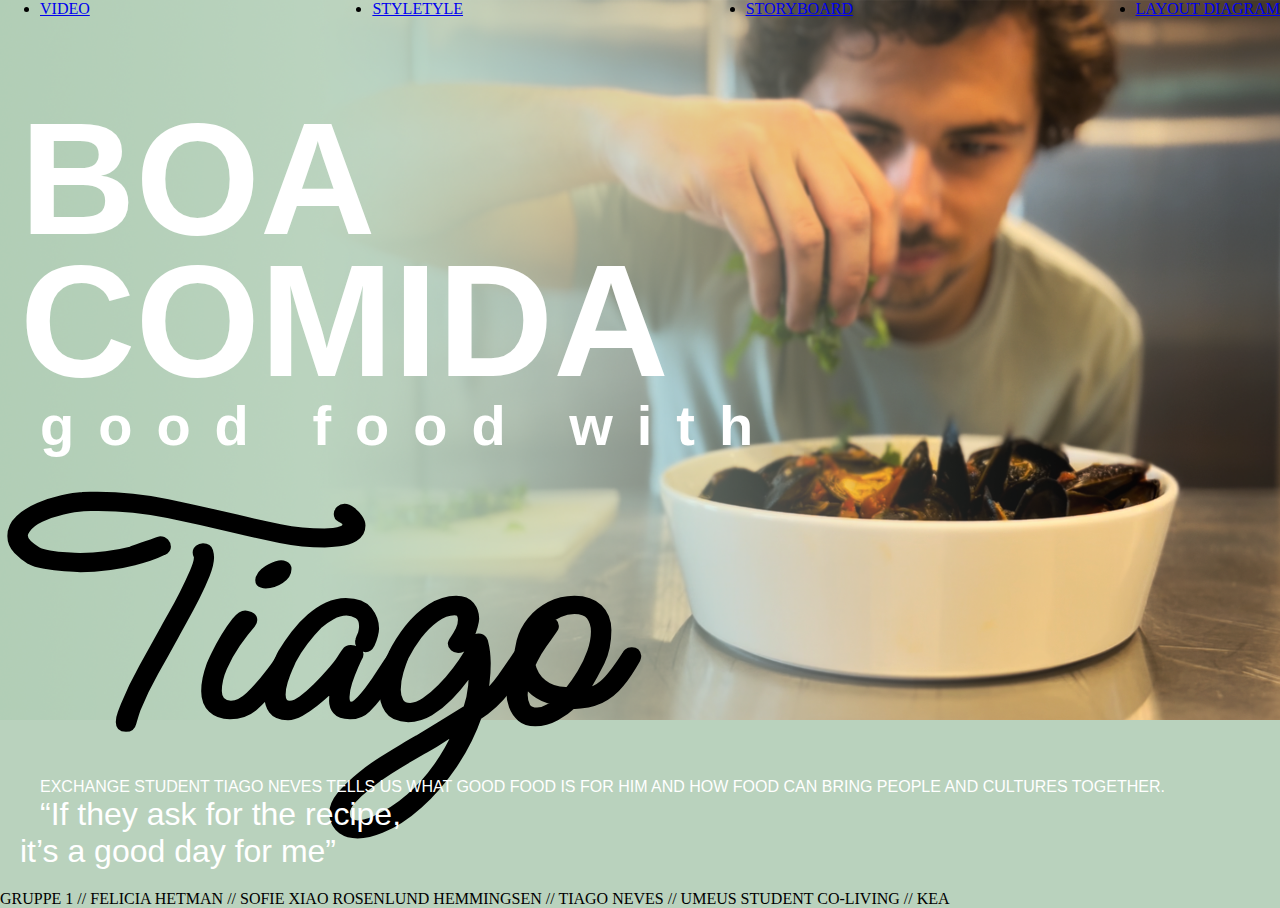
==== index.html @ 356bae7f "First commit" ====
<html lang="en">
  <head>
    <meta charset="UTF-8" />
    <meta http-equiv="X-UA-Compatible" content="IE=edge" />
    <meta name="viewport" content="width=device-width, initial-scale=1.0" />
    <meta name="robots" content="noindex" />
    <link rel="stylesheet" href="style.css" />
    <title>Pilot Video</title>
  </head>
  <body class="splash">
    <header>
      <nav>
        <ul>
          <li><a href="video.html">VIDEO</a></li>
          <li><a href="styletile.html">STYLETYLE</a></li>
          <li><a href="storyboard.html">STORYBOARD</a></li>
          <li><a href="layout.html">LAYOUT DIAGRAM</a></li>
        </ul>
      </nav>
    </header>
    <main>
      <section>
        <header>
          <h1 class="titel1">
            BOA <br />
            COMIDA
          </h1>
          <h3 class="titel2">good food with</h3>
          <h2 class="titel3">Tiago</h2>
        </header>
        <article>
          <div class="copy">
            <p>EXCHANGE STUDENT TIAGO NEVES TELLS US WHAT GOOD FOOD IS FOR HIM AND HOW FOOD CAN BRING PEOPLE AND CULTURES TOGETHER.</p>
          </div>
          <div>
            <q
              >If they ask for the recipe,<br />
              it’s a good day for me</q
            >
          </div>
        </article>
      </section>
    </main>
    <footer>
      <div>GRUPPE 1 // FELICIA HETMAN // SOFIE XIAO ROSENLUND HEMMINGSEN // TIAGO NEVES // UMEUS STUDENT CO-LIVING // KEA</div>
    </footer>
    <script src="script.js"></script>
  </body>
</html>
---- style.css ----
/* Global styles */
* {
  margin: 0;
  box-sizing: border-box;
}
html {
  font-size: 16px;
  background-color: #b9d2bd;
}

img,
video {
  width: 100%;
  height: auto;
  display: block;
}
@font-face {
  font-family: ms madi;
  src: url("fonts/msmadi-regular-webfont.woff2") format(woff2);
}
@font-face {
  font-family: bebas;
  src: url("fonts/bebasneue-regular-webfont.woff2") format(woff2);
}

/* forside billede */
.splash {
  max-width: none;
  width: 100%;
  height: 100vh;
  background-image: url(tiago_gradient.png);
  background-size: 100%;
  background-repeat: no-repeat;
  margin: 0;
  display: grid;
  grid-template-columns: 1fr;
  grid-template-rows: 1fr 1fr 1fr;
}
main {
  margin: 20px;
}
nav ul {
  display: flex;
  flex-flow: wrap;
  justify-content: space-between;
}

.titel1 {
  font-size: 10rem;
  font-family: Geneva, Tahoma, sans-serif;
  line-height: 0.89;
  margin-top: 70px;
  color: white;
  grid-column: 1 / span 1;
}

.titel2 {
  font-family: Geneva, Tahoma, sans-serif;
  font-size: 3.5rem;
  letter-spacing: 1.5rem;
  margin-left: 20px;
  color: white;
}
.titel3 {
  font-size: 20rem;
  font-family: ms madi;
}

p {
  font-family: Geneva, Tahoma, sans-serif;
  font-size: 1rem;
  margin-left: 20px;
  color: white;
}
q {
  font-family: Geneva, Tahoma, sans-serif;
  font-size: 2rem;
  margin-left: 20px;
  color: white;
}

iframe {
  width: 100%;
  height: auto;
  aspect-ration: 16/9;
}
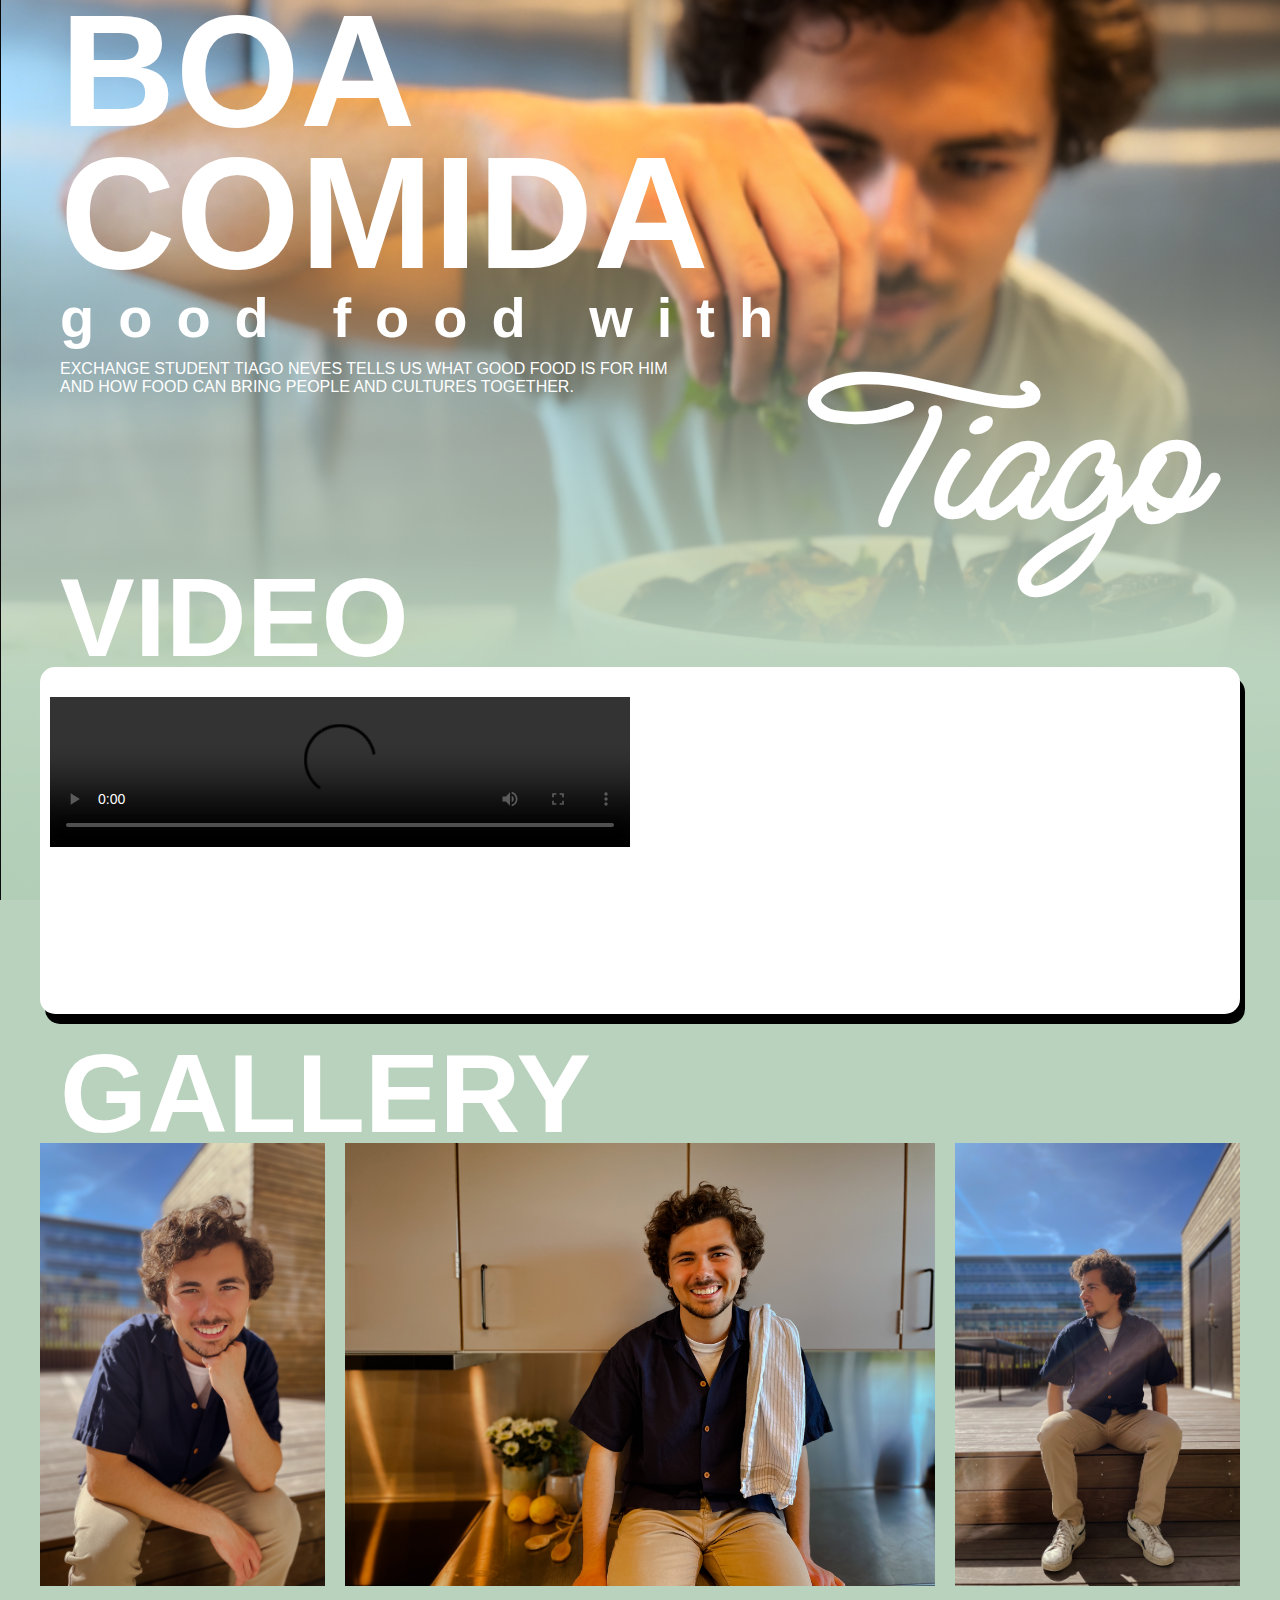
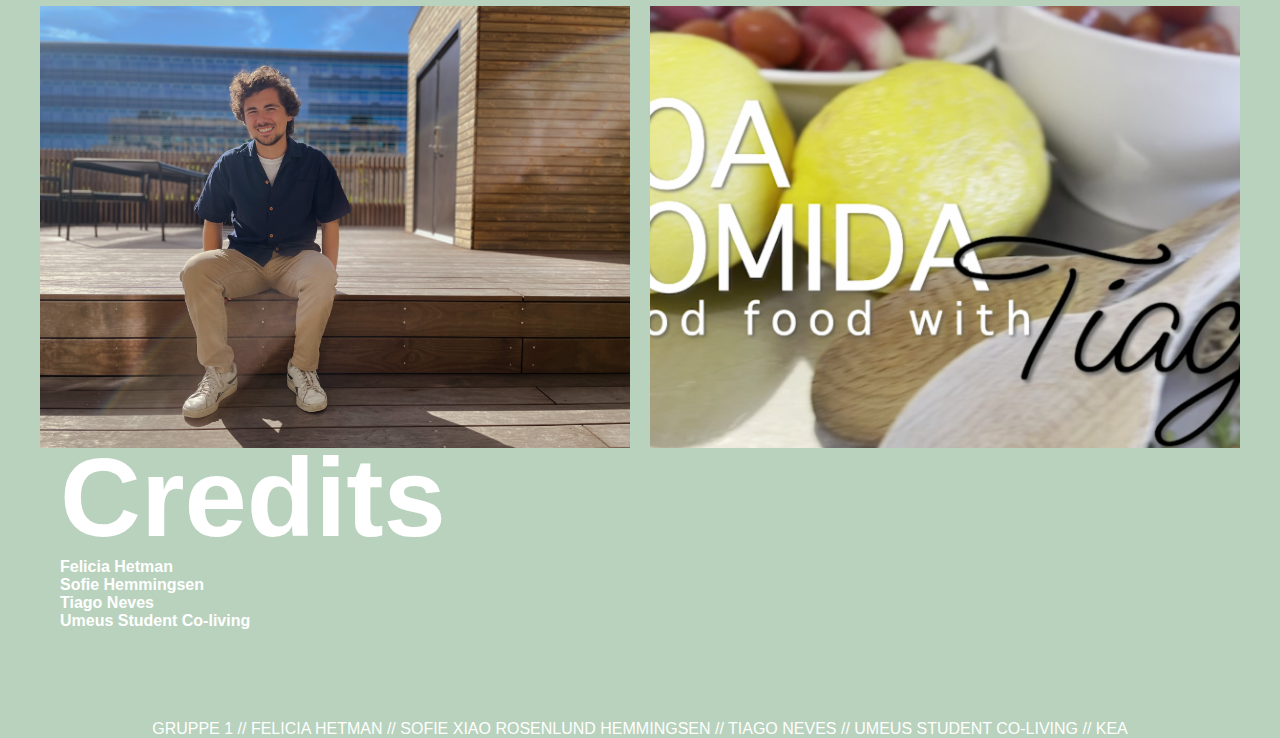
==== commit 393c912a: "udkast1" ====
--- a/index.html
+++ b/index.html
@@ -1,3 +1,4 @@
+<!DOCTYPE html>
 <html lang="en">
   <head>
     <meta charset="UTF-8" />
@@ -8,37 +9,42 @@
     <title>Pilot Video</title>
   </head>
   <body class="splash">
-    <header>
-      <nav>
-        <ul>
-          <li><a href="video.html">VIDEO</a></li>
-          <li><a href="styletile.html">STYLETYLE</a></li>
-          <li><a href="storyboard.html">STORYBOARD</a></li>
-          <li><a href="layout.html">LAYOUT DIAGRAM</a></li>
-        </ul>
-      </nav>
-    </header>
     <main>
       <section>
-        <header>
-          <h1 class="titel1">
-            BOA <br />
-            COMIDA
-          </h1>
-          <h3 class="titel2">good food with</h3>
+        <h1 class="titel1">
+          BOA <br />
+          COMIDA
+        </h1>
+        <h3 class="titel2">good food with</h3>
+        <div class="grid_2">
           <h2 class="titel3">Tiago</h2>
-        </header>
-        <article>
-          <div class="copy">
-            <p>EXCHANGE STUDENT TIAGO NEVES TELLS US WHAT GOOD FOOD IS FOR HIM AND HOW FOOD CAN BRING PEOPLE AND CULTURES TOGETHER.</p>
-          </div>
-          <div>
-            <q
-              >If they ask for the recipe,<br />
-              it’s a good day for me</q
-            >
-          </div>
-        </article>
+          <p class="copy">
+            EXCHANGE STUDENT TIAGO NEVES TELLS US WHAT GOOD FOOD IS FOR HIM <br />
+            AND HOW FOOD CAN BRING PEOPLE AND CULTURES TOGETHER.
+          </p>
+        </div>
+        <div class="billede1"><img src="tiago_gradient2.png" alt="tiago" /></div>
+        <h1 class="col1">VIDEO</h1>
+        <div class="grid_1-1">
+          <video controls class="col2" src="https://feliciahetman.dk/kea/05_indhold/video_tiago/pilotvideo.mp4"></video>
+          <iframe class="col3" width="560" height="315" src="https://www.youtube.com/embed/4b5IXD-we_M" title="YouTube video player" frameborder="0" allow="accelerometer; autoplay; clipboard-write; encrypted-media; gyroscope; picture-in-picture" allowfullscreen></iframe>
+        </div>
+        <h1>GALLERY</h1>
+
+        <div class="gallery">
+          <img class="landscape image1" src="tiago_kitchen.jpg" alt="sitting on kitchen top" />
+          <img class="portrait image2" src="tiago_hand.JPG" alt="man smiling" />
+          <img class="portrait image3" src="tiago_look.JPG" alt="man looking other way" />
+          <img class="landscape image4" src="tiago_sitting.JPG" alt="sitting man" />
+          <img class="landscape image5" src="boa_comida.png" alt="logo" />
+        </div>
+        <h1>Credits</h1>
+        <h2>
+          Felicia Hetman <br />
+          Sofie Hemmingsen <br />
+          Tiago Neves <br />
+          Umeus Student Co-living
+        </h2>
       </section>
     </main>
     <footer>
--- a/style.css
+++ b/style.css
@@ -7,63 +7,82 @@
   font-size: 16px;
   background-color: #b9d2bd;
 }
-
-img,
+main {
+  max-width: 1200px;
+  margin: 0 auto;
+  align-content: center;
+}
+
+img {
+  width: 100%;
+  height: auto;
+  display: block;
+}
 video {
   width: 100%;
   height: auto;
   display: block;
+
+  padding-block: 20px;
 }
 @font-face {
   font-family: ms madi;
   src: url("fonts/msmadi-regular-webfont.woff2") format(woff2);
 }
 @font-face {
-  font-family: bebas;
-  src: url("fonts/bebasneue-regular-webfont.woff2") format(woff2);
-}
-
-/* forside billede */
-.splash {
-  max-width: none;
-  width: 100%;
-  height: 100vh;
-  background-image: url(tiago_gradient.png);
-  background-size: 100%;
-  background-repeat: no-repeat;
-  margin: 0;
+  font-family: dinbold;
+  src: url("fonts/din-bold-webfont.woff2") format(woff2);
+}
+
+/* mobile first */
+h1 {
+  font-size: 5rem;
+  font-family: Geneva, Tahoma, sans-serif;
+  line-height: 0.89;
+  margin-left: 20px;
+  color: white;
+}
+
+h2 {
+  font-size: 1rem;
+  font-family: Geneva, Tahoma, sans-serif;
+  margin-block: 10px;
+  margin-left: 20px;
+  color: white;
+}
+
+.titel1 {
+  font-size: 7rem;
+  font-family: Geneva, Tahoma, sans-serif;
+  line-height: 0.89;
+  color: white;
+}
+
+.titel2 {
+  font-family: Geneva, Tahoma, sans-serif;
+  font-size: 2rem;
+  letter-spacing: 1rem;
+  margin-left: 20px;
+  color: white;
+  grid-column: 1 / span 2;
+}
+
+.titel3 {
+  font-family: ms madi, Geneva, Tahoma, sans-serif;
+  font-size: 10rem;
+  margin-top: 0%;
+  margin-left: 20px;
+  grid-column: 1 / span 2;
+}
+.grid_2 {
   display: grid;
-  grid-template-columns: 1fr;
-  grid-template-rows: 1fr 1fr 1fr;
-}
-main {
-  margin: 20px;
-}
-nav ul {
-  display: flex;
-  flex-flow: wrap;
-  justify-content: space-between;
-}
-
-.titel1 {
-  font-size: 10rem;
-  font-family: Geneva, Tahoma, sans-serif;
-  line-height: 0.89;
-  margin-top: 70px;
-  color: white;
-  grid-column: 1 / span 1;
-}
-
-.titel2 {
-  font-family: Geneva, Tahoma, sans-serif;
-  font-size: 3.5rem;
-  letter-spacing: 1.5rem;
-  margin-left: 20px;
-  color: white;
-}
-.titel3 {
-  font-size: 20rem;
-  font-family: ms madi;
+}
+.copy {
+  grid-column: 1 / span 2;
+  grid-row: 1;
+}
+.billede1 {
+  padding-block: 10px;
 }
 
 p {
@@ -72,15 +91,171 @@
   margin-left: 20px;
   color: white;
 }
-q {
-  font-family: Geneva, Tahoma, sans-serif;
-  font-size: 2rem;
-  margin-left: 20px;
-  color: white;
-}
-
+
+footer {
+  font-family: Geneva, Tahoma, sans-serif, "Helvetica Neue", sans-serif;
+  text-align: center;
+  font-size: 1rem;
+  margin-top: 80px;
+  position: sticky;
+  /* top: 100vh; */
+  color: white;
+}
+
+/* gallery */
+.gallery {
+  display: grid;
+  grid-gap: 20px;
+  align-items: stretch;
+}
+
+.landscape {
+  grid-column: 1 / span 2;
+}
+.portrait {
+  grid-row: 2 / span1;
+}
+.image2 {
+  grid-column: 1 / span1;
+}
+
+.image3 {
+  grid-column: 2 / span1;
+}
+
+/* Desktop */
+@media (min-width: 1000px) {
+  .splash {
+    max-width: none;
+    width: 100%;
+    height: 100vh;
+    background-image: url(tiago_gradient2.png);
+    background-repeat: no-repeat;
+    margin: 0;
+    background-size: cover;
+  }
+
+  .overtitel {
+    display: grid;
+    grid-template-rows: repeat(4, 1fr);
+    grid-template-columns: 1fr 1fr 1fr 1fr;
+  }
+  h1 {
+    font-size: 7rem;
+    font-family: Geneva, Tahoma, sans-serif;
+    line-height: 0.89;
+    margin-left: 20px;
+    color: white;
+  }
+
+  .titel1 {
+    font-size: 10rem;
+    font-family: Geneva, Tahoma, sans-serif;
+    line-height: 0.89;
+    color: white;
+  }
+
+  .titel2 {
+    font-family: Geneva, Tahoma, sans-serif;
+    font-size: 3.5rem;
+    letter-spacing: 1.5rem;
+    margin-left: 20px;
+    color: white;
+    grid-column: 1 / span 2;
+  }
+
+  .titel3 {
+    font-family: ms madi, Geneva, Tahoma, sans-serif;
+    font-size: 13rem;
+    margin-top: 0%;
+    margin-left: 20px;
+    grid-column: 8 / span 2;
+  }
+  .grid_2 {
+    display: grid;
+  }
+  .copy {
+    grid-column: 1 / span 2;
+    grid-row: 1;
+  }
+
+  p {
+    font-family: Geneva, Tahoma, sans-serif;
+    font-size: 1rem;
+    margin-left: 20px;
+    color: white;
+    padding-block: 10px;
+  }
+  .billede1 {
+    display: none;
+  }
+
+  /* video grid */
+  .grid_1-1 {
+    display: grid;
+    grid-template-columns: 1fr 1fr;
+    gap: 20px;
+    background-color: white;
+    padding: 10px;
+    margin-bottom: 30px;
+    border-radius: 15px;
+    box-shadow: 5px 10px;
+  }
+
+  .col2 {
+    grid-column: 1;
+    grid-row: 1;
+  }
+  .col3 {
+    grid-column: 2;
+    grid-row: 1;
+  }
+
+  /* gallery */
+
+  .gallery {
+    display: grid;
+    grid-gap: 20px;
+    grid-template-columns: 1fr 1fr 1fr 1fr;
+    grid-template-rows: 1fr 1fr;
+  }
+  .gallery img {
+    object-fit: cover;
+  }
+
+  .image2 {
+    grid-column: 1;
+    grid-row: 1;
+  }
+  .image1 {
+    grid-column: 2 / span 2;
+    grid-row: 1;
+  }
+
+  .image3 {
+    grid-column: 4 / span 1;
+    grid-row: 1;
+  }
+  .image4 {
+    grid-column: 1 / span 2;
+    grid-row: 2;
+  }
+  .image5 {
+    grid-column: 3 / span 2;
+    grid-row: 2;
+  }
+}
+
+/* Responsive layout - makes the two columns stack on top of each other instead of next to each other */
+@media screen and (max-width: 600px) {
+  .column {
+    flex: 100%;
+    max-width: 100%;
+  }
+}
 iframe {
   width: 100%;
   height: auto;
-  aspect-ration: 16/9;
-}
+  aspect-ratio: 16/9;
+  padding-top: 20px;
+}
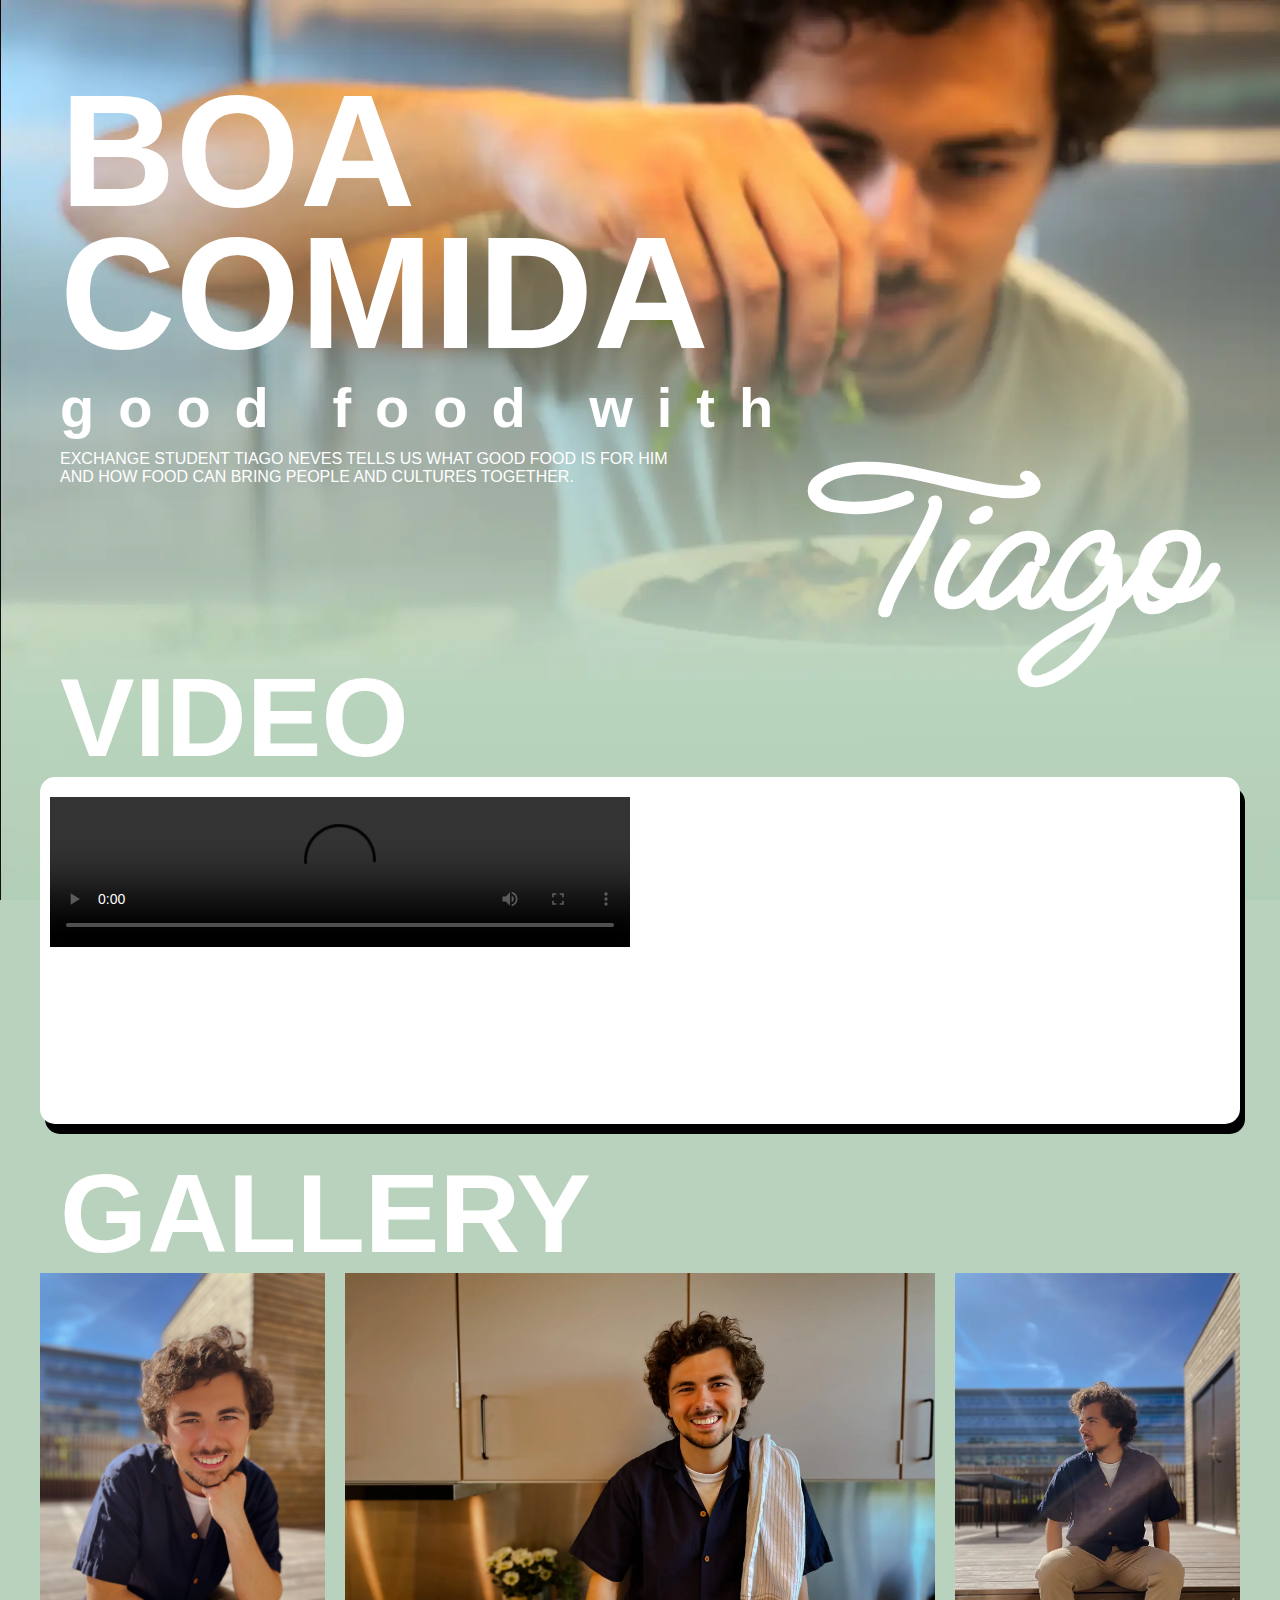
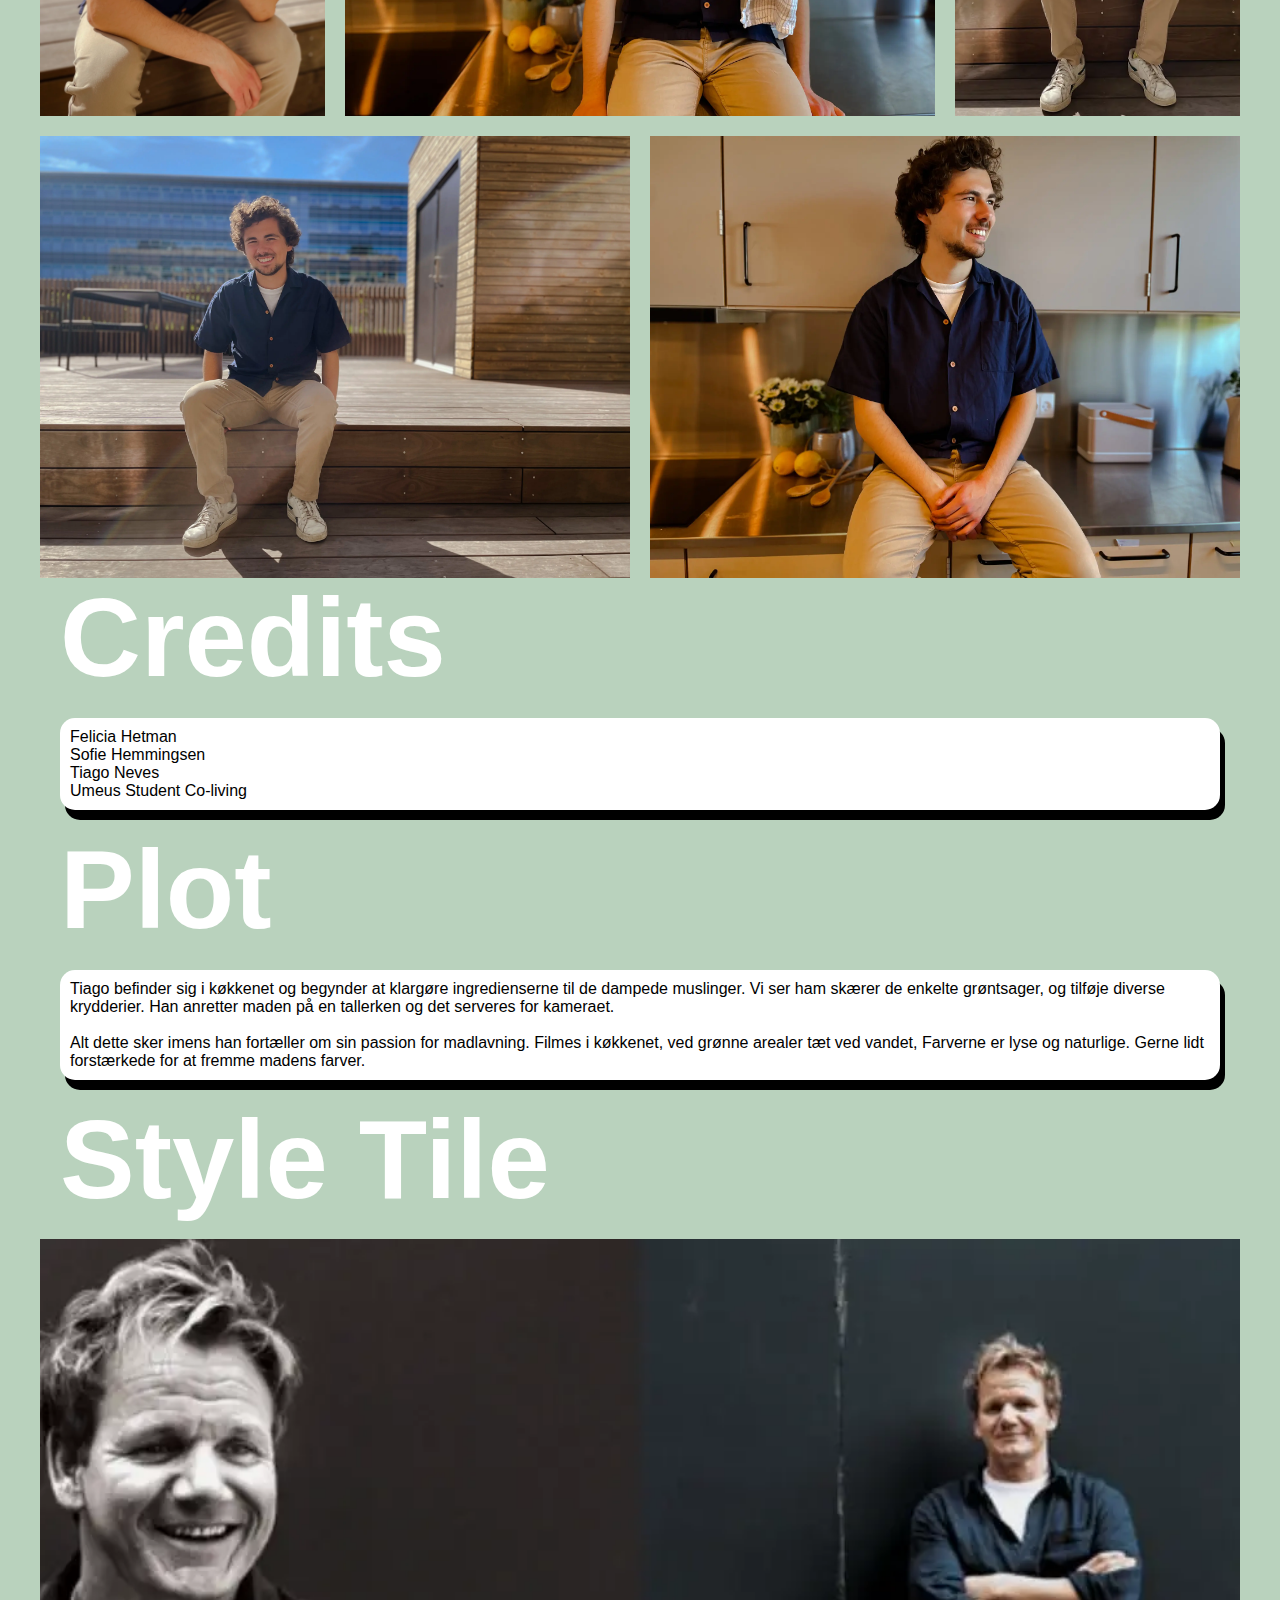
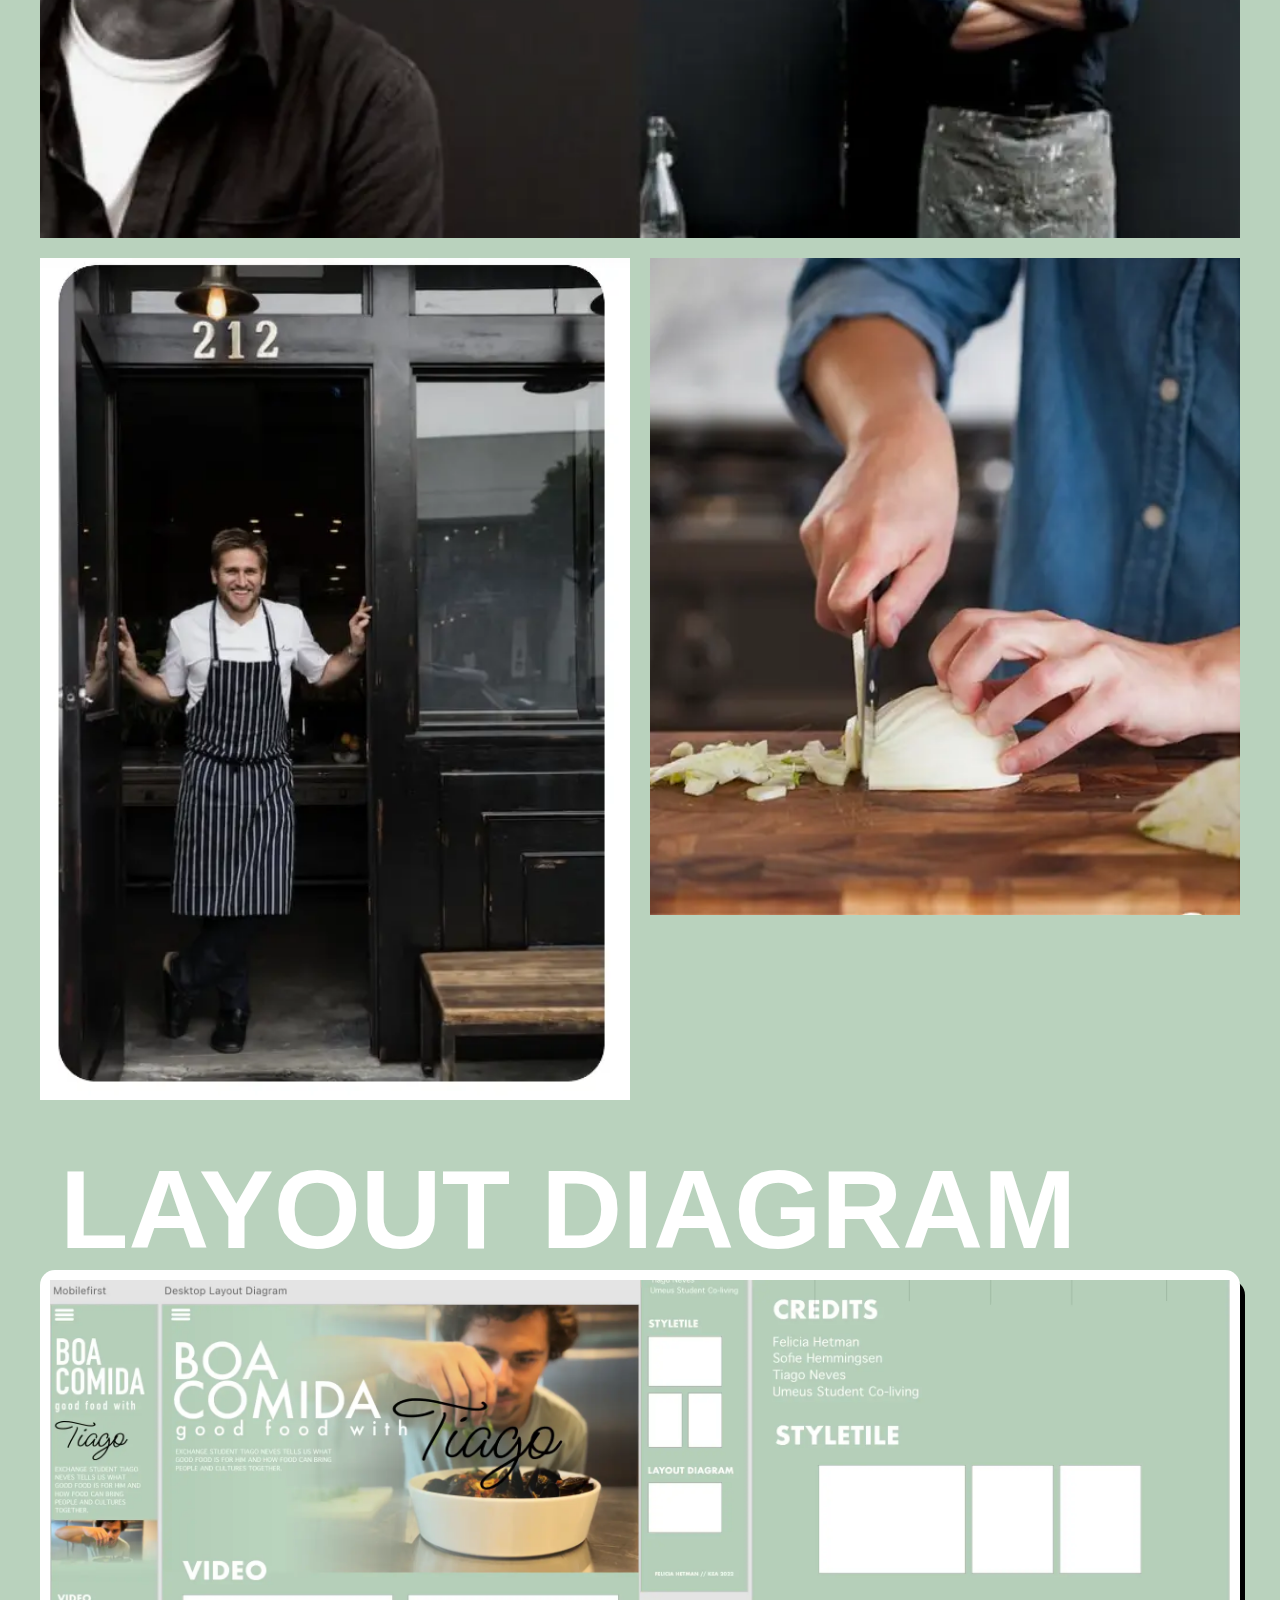
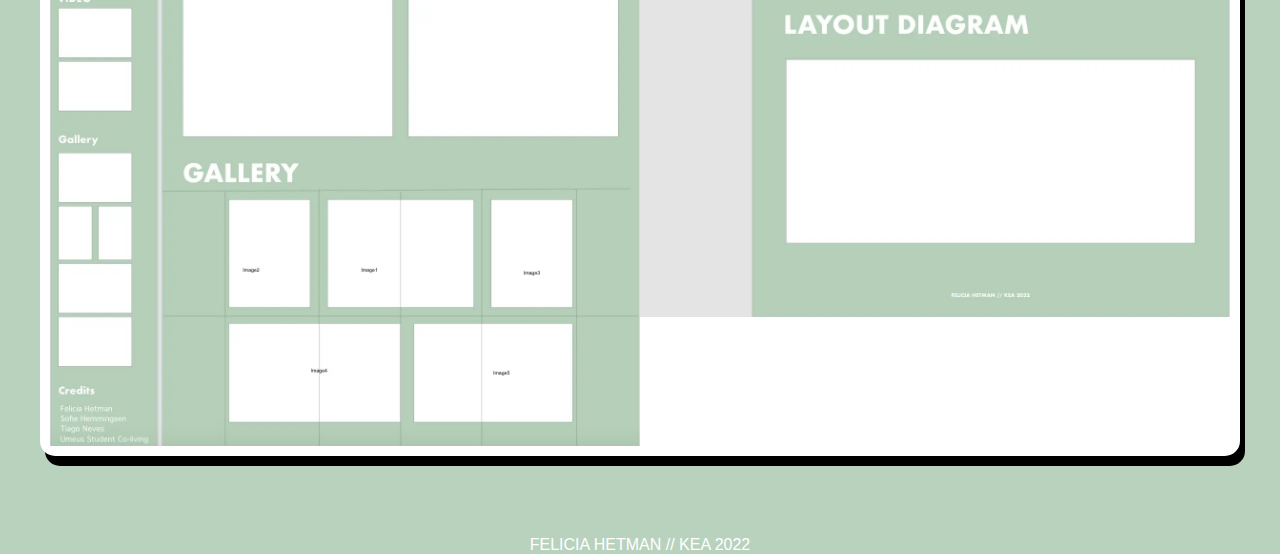
==== commit 106d4c27: "udkast2" ====
--- a/index.html
+++ b/index.html
@@ -11,19 +11,21 @@
   <body class="splash">
     <main>
       <section>
-        <h1 class="titel1">
-          BOA <br />
-          COMIDA
-        </h1>
-        <h3 class="titel2">good food with</h3>
-        <div class="grid_2">
-          <h2 class="titel3">Tiago</h2>
-          <p class="copy">
-            EXCHANGE STUDENT TIAGO NEVES TELLS US WHAT GOOD FOOD IS FOR HIM <br />
-            AND HOW FOOD CAN BRING PEOPLE AND CULTURES TOGETHER.
-          </p>
-        </div>
-        <div class="billede1"><img src="tiago_gradient2.png" alt="tiago" /></div>
+        <article class="margin_1">
+          <h1 class="titel1">
+            BOA <br />
+            COMIDA
+          </h1>
+          <h3 class="titel2">good food with</h3>
+          <div class="grid_2">
+            <h2 class="titel3">Tiago</h2>
+            <p class="copy">
+              EXCHANGE STUDENT TIAGO NEVES TELLS US WHAT GOOD FOOD IS FOR HIM <br />
+              AND HOW FOOD CAN BRING PEOPLE AND CULTURES TOGETHER.
+            </p>
+          </div>
+        </article>
+        <div class="billede1"><img src="webp/tiago_gradient3.webp" alt="tiago" /></div>
         <h1 class="col1">VIDEO</h1>
         <div class="grid_1-1">
           <video controls class="col2" src="https://feliciahetman.dk/kea/05_indhold/video_tiago/pilotvideo.mp4"></video>
@@ -32,23 +34,44 @@
         <h1>GALLERY</h1>
 
         <div class="gallery">
-          <img class="landscape image1" src="tiago_kitchen.jpg" alt="sitting on kitchen top" />
-          <img class="portrait image2" src="tiago_hand.JPG" alt="man smiling" />
-          <img class="portrait image3" src="tiago_look.JPG" alt="man looking other way" />
-          <img class="landscape image4" src="tiago_sitting.JPG" alt="sitting man" />
-          <img class="landscape image5" src="boa_comida.png" alt="logo" />
+          <img class="landscape image1" src="webp/tiago_kitchen.webp" alt="sitting on kitchen top" />
+          <img class="portrait image2" src="webp/tiago_hand.webp" alt="man smiling" />
+          <img class="portrait image3" src="webp/tiago_look.webp" alt="man looking other way" />
+          <img class="landscape image4" src="webp/tiago_sitting.webp" alt="sitting man" />
+          <img class="landscape image5" src="webp/tiago_kitchen2.webp" alt="man on kitchen table" />
         </div>
         <h1>Credits</h1>
-        <h2>
-          Felicia Hetman <br />
-          Sofie Hemmingsen <br />
-          Tiago Neves <br />
-          Umeus Student Co-living
-        </h2>
+        <div class="grid_3">
+          <h2 class="copy2">
+            Felicia Hetman <br />
+            Sofie Hemmingsen <br />
+            Tiago Neves <br />
+            Umeus Student Co-living
+          </h2>
+        </div>
+        <h1>Plot</h1>
+        <div class="grid_3">
+          <h2 class="copy2">
+            Tiago befinder sig i køkkenet og begynder at klargøre ingredienserne til de dampede muslinger. Vi ser ham skærer de enkelte grøntsager, og tilføje diverse krydderier. Han anretter maden på en tallerken og det serveres for kameraet. <br />
+            <br />
+            Alt dette sker imens han fortæller om sin passion for madlavning. Filmes i køkkenet, ved grønne arealer tæt ved vandet, Farverne er lyse og naturlige. Gerne lidt forstærkede for at fremme madens farver.
+          </h2>
+        </div>
+        <h1>Style Tile</h1>
+        <div class="gallery2">
+          <img class="landscape image1_2" src="webp/ramsey_landscape.webp" alt="sitting on kitchen top" />
+          <img class="portrait image2_2" src="webp/chef1.webp" alt="man smiling" />
+          <img class="portrait image3_2" src="webp/onion.webp" alt="man looking other way" />
+        </div>
+        <h1>LAYOUT DIAGRAM</h1>
+        <div class="grid4">
+          <img class="layout1" src="webp/layout_1.webp" alt="layout diagram" />
+          <img class="layout2" src="webp/layout_2.webp" alt="layout diagram3" />
+        </div>
       </section>
     </main>
     <footer>
-      <div>GRUPPE 1 // FELICIA HETMAN // SOFIE XIAO ROSENLUND HEMMINGSEN // TIAGO NEVES // UMEUS STUDENT CO-LIVING // KEA</div>
+      <div>FELICIA HETMAN // KEA 2022</div>
     </footer>
     <script src="script.js"></script>
   </body>
--- a/style.css
+++ b/style.css
@@ -18,12 +18,19 @@
   height: auto;
   display: block;
 }
+
 video {
   width: 100%;
   height: auto;
   display: block;
-
-  padding-block: 20px;
+  padding-block: 10px;
+}
+
+iframe {
+  width: 100%;
+  height: auto;
+  aspect-ratio: 16/9;
+  padding-top: 20px;
 }
 @font-face {
   font-family: ms madi;
@@ -35,12 +42,16 @@
 }
 
 /* mobile first */
+.margin_1 {
+  padding-top: 70px;
+}
 h1 {
   font-size: 5rem;
   font-family: Geneva, Tahoma, sans-serif;
   line-height: 0.89;
   margin-left: 20px;
   color: white;
+  padding-block: 10px;
 }
 
 h2 {
@@ -84,11 +95,22 @@
 .billede1 {
   padding-block: 10px;
 }
+.copy2 {
+  background-color: white;
+  padding: 10px;
+  margin: 20px;
+  border-radius: 15px;
+  box-shadow: 5px 10px;
+  color: black;
+  font-family: Futura, Tahoma, sans-serif;
+  font-weight: 400;
+}
 
 p {
   font-family: Geneva, Tahoma, sans-serif;
   font-size: 1rem;
   margin-left: 20px;
+  padding-top: 10px;
   color: white;
 }
 
@@ -123,13 +145,55 @@
   grid-column: 2 / span1;
 }
 
+/* gallery2 */
+
+.gallery2 {
+  display: grid;
+  grid-gap: 20px;
+  grid-template-columns: 1fr 1fr;
+  padding-top: 20px;
+  padding-bottom: 50px;
+}
+.gallery2 img {
+  object-fit: cover;
+}
+
+.image2_2 {
+  grid-column: 1;
+  grid-row: 2;
+}
+.image1_2 {
+  grid-column: 1 / span 2;
+  grid-row: 1;
+}
+
+.image3_2 {
+  grid-column: 2;
+  grid-row: 2;
+}
+
+.grid4 {
+  display: grid;
+  grid-template-columns: 1fr 1fr;
+  background-color: white;
+  padding: 10px;
+  border-radius: 15px;
+  box-shadow: 5px 10px;
+}
+.layout1 {
+  grid-column: 1;
+}
+
+.layout2 {
+  grid-column: 2;
+}
+
 /* Desktop */
 @media (min-width: 1000px) {
   .splash {
-    max-width: none;
     width: 100%;
     height: 100vh;
-    background-image: url(tiago_gradient2.png);
+    background-image: url(webp/tiago_gradient2.webp);
     background-repeat: no-repeat;
     margin: 0;
     background-size: cover;
@@ -245,17 +309,3 @@
     grid-row: 2;
   }
 }
-
-/* Responsive layout - makes the two columns stack on top of each other instead of next to each other */
-@media screen and (max-width: 600px) {
-  .column {
-    flex: 100%;
-    max-width: 100%;
-  }
-}
-iframe {
-  width: 100%;
-  height: auto;
-  aspect-ratio: 16/9;
-  padding-top: 20px;
-}
